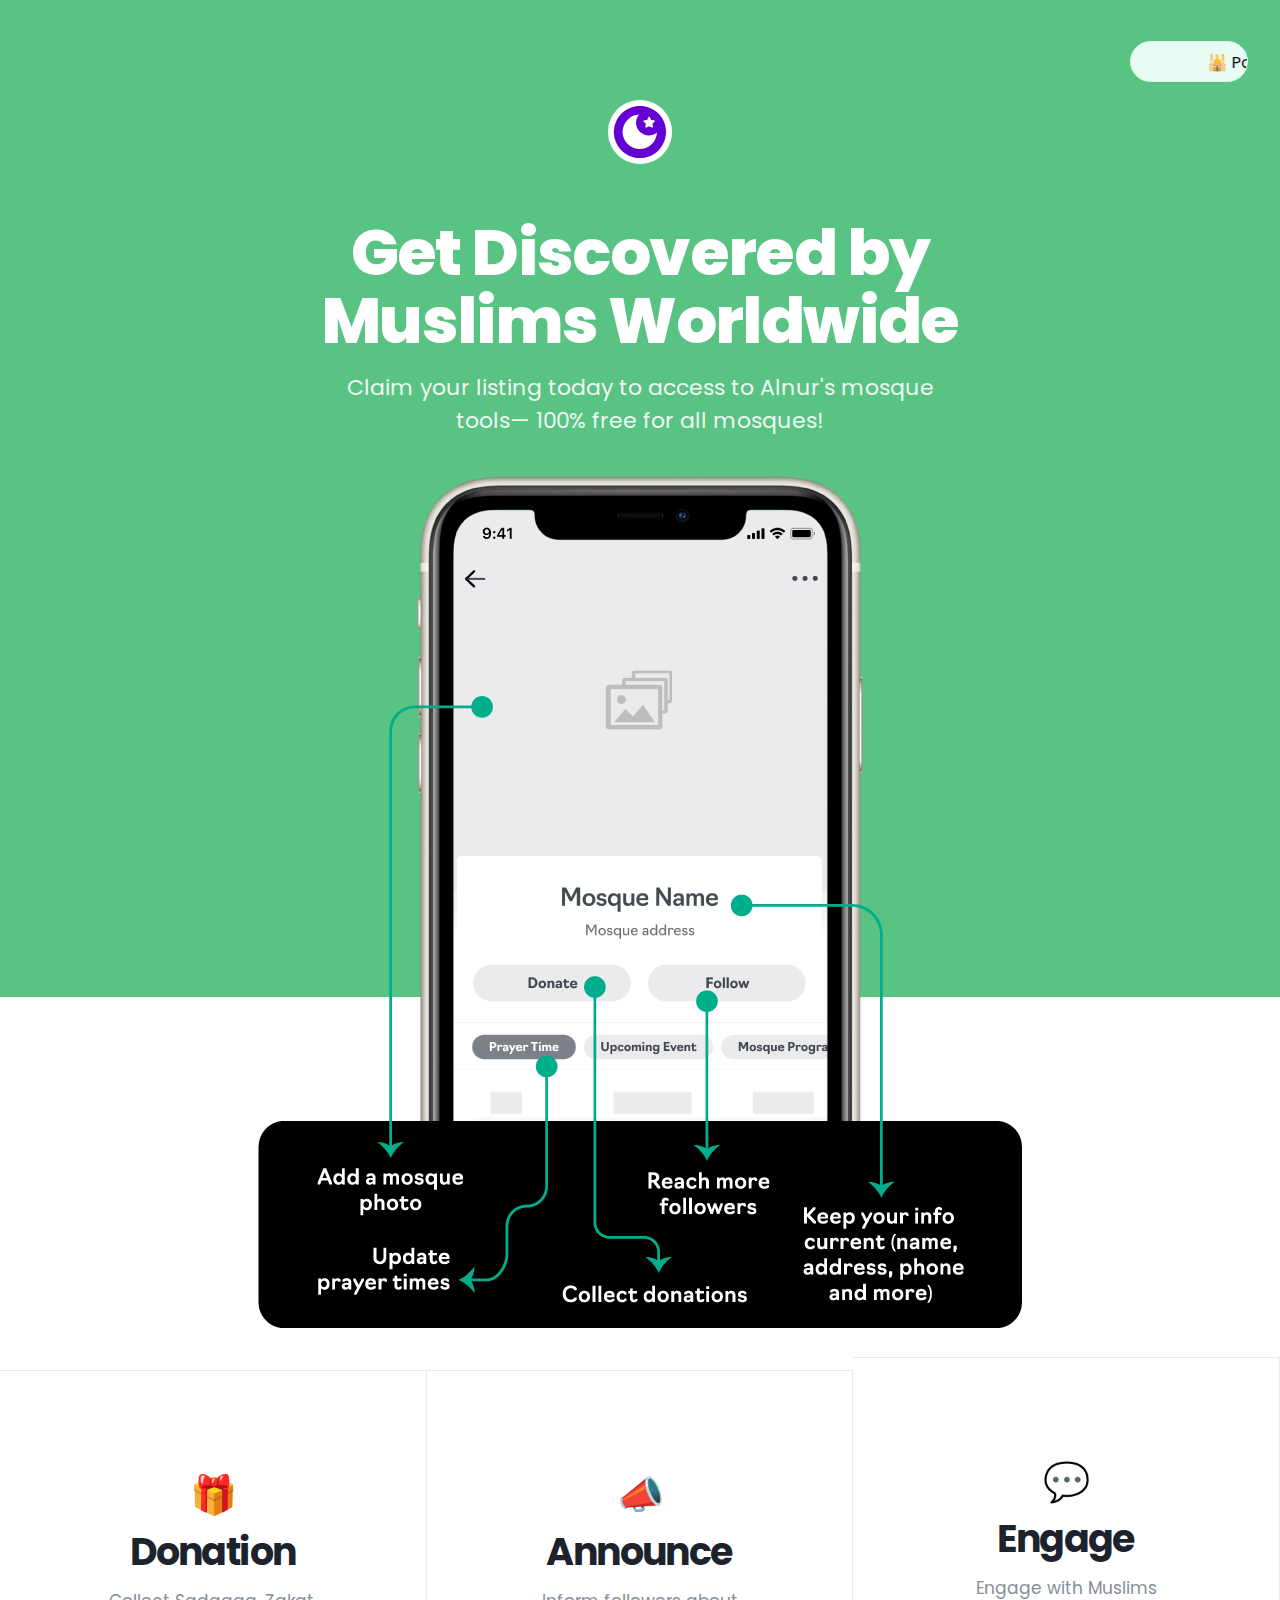
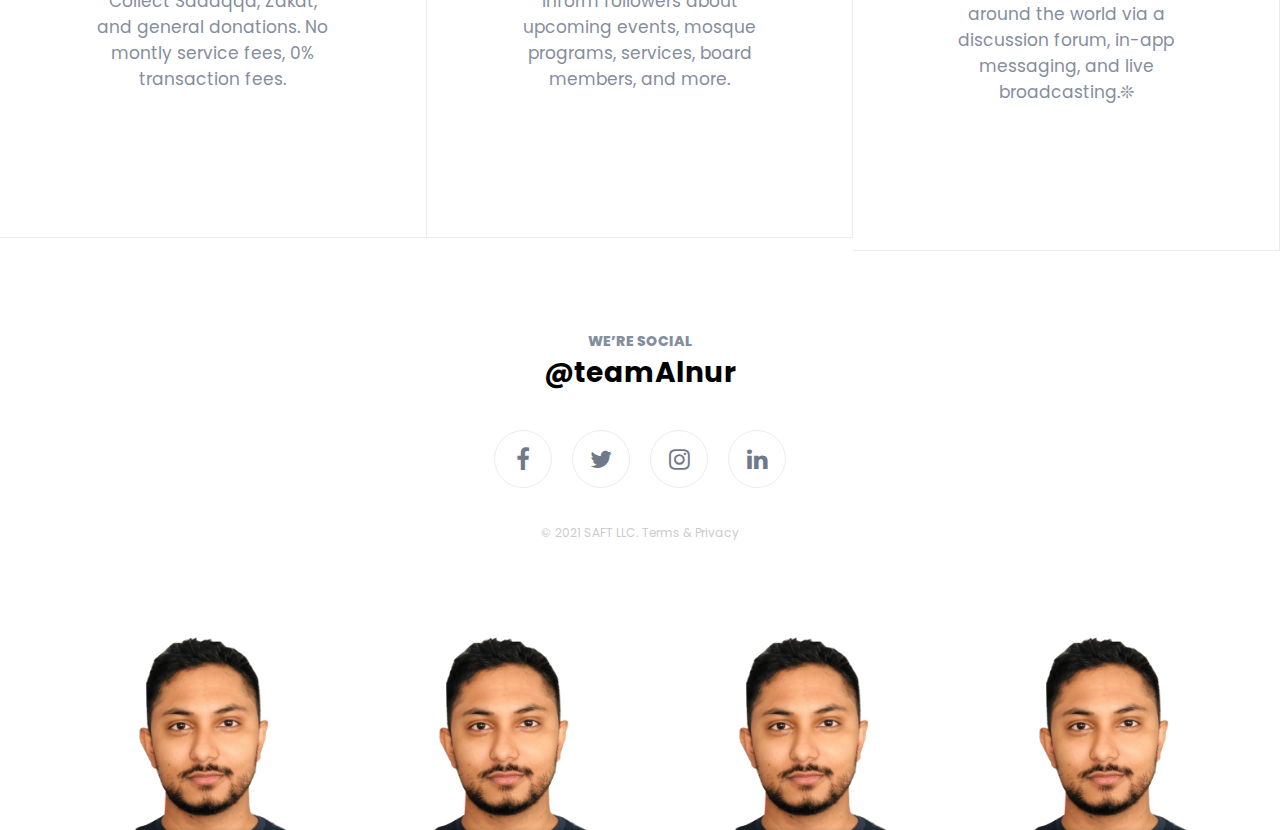
==== mosque.html @ 4ddd192f "Fixed visuals and added mosque page to work on" ====
<!DOCTYPE html>
<html lang="en">

<head>
    <meta charset="UTF-8">
    <meta http-equiv="X-UA-Compatible" content="IE=edge">
    <meta name="viewport" content="width=device-width, initial-scale=1.0">
    <link rel="shortcut icon" href="./assets/images/favicon.ico">
    <title>Alnur: Community Platform for Muslims</title>
    <link rel="stylesheet" href="./css/style.css">
    <link rel="stylesheet" href="https://cdnjs.cloudflare.com/ajax/libs/font-awesome/4.7.0/css/font-awesome.min.css">
</head>

<body>
    <header>
        <p></p>
       <a class="login-btn" href="#"><marquee behavior="scroll" direction="left" scrollamount="4">🕌 Portal Login</marquee></a>
    </header>
    <section>
        <div class="container">
            <div class="logo">
                <svg width="64" height="64" viewBox="0 0 64 64" fill="none" xmlns="http://www.w3.org/2000/svg">
                    <path
                        d="M32 64C49.6731 64 64 49.6731 64 32C64 14.3269 49.6731 0 32 0C14.3269 0 0 14.3269 0 32C0 49.6731 14.3269 64 32 64Z"
                        fill="white" />
                    <path
                        d="M32 54.5185C44.4366 54.5185 54.5185 44.4366 54.5185 32C54.5185 19.5633 44.4366 9.48145 32 9.48145C19.5633 9.48145 9.48145 19.5633 9.48145 32C9.48145 44.4366 19.5633 54.5185 32 54.5185Z"
                        fill="white" />
                    <path fill-rule="evenodd" clip-rule="evenodd"
                        d="M50.438 13.5618C40.2567 3.38059 23.743 3.38059 13.5617 13.5618C3.38047 23.7431 3.38047 40.2568 13.5617 50.4381C23.743 60.6194 40.2567 60.6194 50.438 50.4381C60.6192 40.2568 60.6192 23.7431 50.438 13.5618ZM35.7064 20.555C35.8405 20.4206 36.013 20.3438 36.1855 20.3246L39.0984 19.9022L40.4015 17.2525C40.5932 16.8493 41.0914 16.6765 41.4939 16.8685C41.6663 16.9453 41.8005 17.0797 41.8772 17.2525L43.1611 19.9022L46.0741 20.3246C46.5148 20.3822 46.8406 20.8046 46.764 21.2462C46.7448 21.4382 46.6298 21.611 46.4957 21.7454L44.4068 23.7806L44.9051 26.6991C44.9817 27.1407 44.6751 27.5631 44.2343 27.6399C44.0235 27.6783 43.8319 27.6399 43.6786 27.5247L41.1106 26.1615L38.5043 27.5439C38.1019 27.7551 37.6036 27.6015 37.3928 27.1983C37.297 27.0255 37.2778 26.8527 37.3161 26.6799L37.8144 23.7614L35.7064 21.707C35.3997 21.3998 35.3997 20.8814 35.7064 20.555ZM43.9314 43.922C37.2299 50.6235 26.3447 50.6235 19.6432 43.922C12.9418 37.2205 12.9418 26.3354 19.6432 19.6339C22.8236 16.4535 26.9505 14.7687 31.1342 14.6173C26.8748 19.5771 27.083 27.0737 31.7968 31.7685C36.5105 36.4633 43.9882 36.6905 48.948 32.4311C48.7966 36.6148 47.1117 40.7417 43.9314 43.922Z"
                        fill="#6500D3" />
                </svg>
            </div>

            <h1 class="title">Get Discovered by Muslims Worldwide</h1>

            <p class="subtitle">Claim your listing today to access to Alnur's mosque tools— 100% free for all mosques!</p>
        </div>    

        <div class="container" style="height: 200px; margin-top: 360px">
            <div class="imaged">
                <img src="./assets/images/mosque-listing.png" />
            </div>
        </div>  


    </section>

    <div class="mosque_screen"> </div>


    
    <div class="box-container">

        <div class="card">
            <h1 class="title">🎁</h1>
            <h1 class="title">Donation</h1>
            <p class="desc">Collect Sadaqqa, Zakat, and general donations. No montly service fees, 0% transaction fees.</p>
        </div>

        <div class="card">
            <h1 class="title">📣</h1>
            <h1 class="title">Announce</h1>
            <p class="desc">Inform followers about upcoming events, mosque programs, services, board members, and more.</p>
            <div class="content">
            </div>
        </div>

        <div class="card">
            <h1 class="title">💬</h1>
            <h1 class="title">Engage</h1>
            <p class="desc">Engage with Muslims around the world via a discussion forum, in-app messaging, and live broadcasting.❊</p>
        </div>


    </div>

    <div class="box">
        <p class="subtitle">We’re social</p>
        <h2 class="title">@teamAlnur</h2>
        <div class="social-box">
            <a href="http://facebook.com/teamalnur" class="fa fa-facebook" target="_self"></a>
            <a href="https://twitter.com/teamalnur" class="fa fa-twitter" target="_self"></a>
            <a href="https://instagram.com/teamalnur" class="fa fa-instagram" target="_self"></a>
            <a href="https://www.linkedin.com/company/teamalnur" class="fa fa-linkedin"target="_self"></a>
        </div>

        

        <div class="fineprint">
            <div class="copyright"><p> © 2021 SAFT LLC. <a href=""> Terms & Privacy </a></p> </div>

        </div>
        
        <div class="team-box">
            <li>
                <span>Hover</span>
                <figure>
                    <img class="image" src="./assets/images/foysol.png" />
                </figure>
            </li>
            <li>
                <span>Hover</span>
                <figure>
                    <img class="image" src="./assets/images/foysol.png" />
                </figure>
            </li>
            <li>
                <span>Hover</span>
                <figure>
                    <img class="image" src="./assets/images/foysol.png" />
                </figure>
            </li>
            <li>
                <span>Hover</span>
                <figure>
                    <img class="image" src="./assets/images/foysol.png" />
                </figure>
            </li>
        </div>
    </div>
</body>
</html>
---- css/style.css ----
@import url("https://fonts.googleapis.com/css2?family=Poppins:wght@300;400;700&display=swap");
* {
  padding: 0;
  margin: 0;
}

html {
  scroll-behavior: smooth;
}

a {
  text-decoration: none;
}

body {
  background-color: "#914FFD";
  font-family: "Poppins", sans-serif;
}

header {
  top: 40px;
  left: 0;
  position: absolute;
  height: 50px;
  width: 100%;
  display: -webkit-box;
  display: -ms-flexbox;
  display: flex;
  -webkit-box-pack: end;
      -ms-flex-pack: end;
          justify-content: flex-end;
  -webkit-box-align: center;
      -ms-flex-align: center;
          align-items: center;
  z-index: 1;
}

header .login_btn {
  padding: 8px 16px 8px 16px;
  background-color: #fff;
  border-radius: 100px;
  text-align: center;
  font-weight: 400;
  font-size: 16px;
  color: #333;
  border: 1px solid #eee;
}

header a {
  position: fixed;
  right: 32px;
  border-radius: 100px;
  padding: 0px;
}

header a marquee {
  background-color: #e9fcf4;
  border: 1px solid #d2fae9;
  border-radius: 100px;
  padding-top: 8px;
  padding-bottom: 6px;
  color: #000;
}

header a marquee:hover {
  background-color: #18b775;
  border: 1px solid #18b775;
  color: #e9fcf4;
  -webkit-box-shadow: 0 12px 16px 0 rgba(0, 0, 0, 0.1), 0 17px 50px 0 rgba(0, 0, 0, 0.1);
          box-shadow: 0 12px 16px 0 rgba(0, 0, 0, 0.1), 0 17px 50px 0 rgba(0, 0, 0, 0.1);
}

section {
  top: 0;
  right: 0;
  background-color: #59c384;
  width: 100%;
  padding-top: 100px;
}

section h1 {
  font-family: inherit;
  font-size: 64px;
  font-weight: 800;
}

section .container {
  display: -webkit-box;
  display: -ms-flexbox;
  display: flex;
  -webkit-box-orient: vertical;
  -webkit-box-direction: normal;
      -ms-flex-direction: column;
          flex-direction: column;
  -webkit-box-pack: center;
      -ms-flex-pack: center;
          justify-content: center;
  -webkit-box-align: center;
      -ms-flex-align: center;
          align-items: center;
}

section .logo {
  padding-bottom: 48px;
}

section .title {
  color: #fff;
  width: 50%;
  text-align: center;
  line-height: 68px;
  letter-spacing: -0.1rem;
  padding-bottom: 16px;
}

section .subtitle {
  color: #fff;
  font-weight: 400;
  font-size: 22px;
  text-align: center;
  width: 50%;
  text-align: center;
  opacity: 90%;
}

section .app-btn {
  padding: 48px;
}

section .app-btn .btn {
  position: relative;
  padding: 0 10px 0 10px;
  border-radius: 100px;
  color: white;
  font-size: 0px;
  -webkit-transition: color 0.5s, -webkit-transform 0.2s;
  transition: color 0.5s, -webkit-transform 0.2s;
  transition: color 0.5s, transform 0.2s;
  transition: color 0.5s, transform 0.2s, -webkit-transform 0.2s;
  outline: none;
  background-color: transparent;
}

section .app-btn .btn img:hover {
  -webkit-box-shadow: 0 12px 16px 0 rgba(0, 0, 0, 0.1), 0 17px 50px 0 rgba(0, 0, 0, 0.1);
          box-shadow: 0 12px 16px 0 rgba(0, 0, 0, 0.1), 0 17px 50px 0 rgba(0, 0, 0, 0.1);
  border-radius: 100px;
  cursor: progress;
}

section .app-banner {
  padding-top: 64px;
  padding-bottom: 48px;
  display: -webkit-box;
  display: -ms-flexbox;
  display: flex;
  -webkit-box-pack: center;
      -ms-flex-pack: center;
          justify-content: center;
  -webkit-box-align: center;
      -ms-flex-align: center;
          align-items: center;
}

section .app-banner img {
  width: 80%;
}

.early_signup {
  height: 280px;
  padding: 40px 90px 40px 90px;
  display: -webkit-box;
  display: -ms-flexbox;
  display: flex;
  -webkit-box-orient: vertical;
  -webkit-box-direction: normal;
      -ms-flex-direction: column;
          flex-direction: column;
  -webkit-box-pack: center;
      -ms-flex-pack: center;
          justify-content: center;
  border-bottom: 1px solid #eee;
  background-color: #fff;
  background-image: url("../assets/images/confetti.png");
}

.early_signup p {
  font-size: 22px;
  line-height: 27px;
  color: #000;
  text-align: left;
  padding-bottom: 20px;
}

.early_signup .title {
  color: #1ee592;
  width: 50%;
  text-align: left;
  font-size: 48px;
  line-height: 58px;
  letter-spacing: -0.1rem;
}

.early_signup .success_message {
  color: #6500d3;
  padding: 4px 12px 4px 12px;
  font-size: 13px;
  border-radius: 100px;
  width: auto;
}

.mission_section {
  height: 380px;
  padding: 20px;
  display: -webkit-box;
  display: -ms-flexbox;
  display: flex;
  -webkit-box-orient: vertical;
  -webkit-box-direction: normal;
      -ms-flex-direction: column;
          flex-direction: column;
  -webkit-box-pack: center;
      -ms-flex-pack: center;
          justify-content: center;
  -webkit-box-align: center;
      -ms-flex-align: center;
          align-items: center;
}

.mission_section .name {
  font-weight: 800;
  font-size: 14px;
  color: #858e9d;
  text-align: center;
  text-transform: uppercase;
  padding-bottom: 16px;
}

.mission_section .title {
  color: #1ee592;
  width: 50%;
  text-align: center;
  font-size: 48px;
  line-height: 58px;
  letter-spacing: -0.1rem;
}

.box-container {
  display: -webkit-box;
  display: -ms-flexbox;
  display: flex;
  -webkit-box-orient: horizontal;
  -webkit-box-direction: normal;
      -ms-flex-direction: row;
          flex-direction: row;
  -webkit-box-pack: center;
      -ms-flex-pack: center;
          justify-content: center;
  -webkit-box-align: center;
      -ms-flex-align: center;
          align-items: center;
}

.card {
  width: 100%;
  padding: 95px;
  text-align: center;
  border-top: 0.1px solid #ebebeb;
  border-bottom: 1px solid #ebebeb;
  border-right: 1px solid #ebebeb;
}

.card:hover {
  background-color: #f8f8f8;
  -webkit-transition: all 250ms ease-out;
  transition: all 250ms ease-out;
}

.card p {
  padding-top: 8px;
}

.card .subtitle {
  font-size: 14px;
  font-weight: 800;
  text-transform: uppercase;
  color: #858e9d;
  text-align: center;
}

.card .title {
  font-size: 38px;
  font-weight: 700;
  color: #1c232d;
  text-align: center;
  letter-spacing: -0.1rem;
}

.card .desc {
  font-size: 17px;
  font-weight: 400;
  color: #858e9d;
  text-align: center;
  padding-bottom: 50px;
}

.card .card-btn {
  background-color: #efe5fa !important;
  border: 1px solid #e0ccf6;
  -webkit-box-sizing: border-box;
          box-sizing: border-box;
  border-radius: 100px;
  color: #6500d3;
}

.card .card-btn:hover {
  background-color: #6500d3 !important;
  border: 1px solid #6500d3;
  color: #fff;
  -webkit-transition: all 250ms ease-out;
  transition: all 250ms ease-out;
  -webkit-box-shadow: 0 12px 16px 0 rgba(0, 0, 0, 0.1), 0 17px 50px 0 rgba(0, 0, 0, 0.1);
          box-shadow: 0 12px 16px 0 rgba(0, 0, 0, 0.1), 0 17px 50px 0 rgba(0, 0, 0, 0.1);
}

.box {
  display: -webkit-box;
  display: -ms-flexbox;
  display: flex;
  -webkit-box-pack: center;
      -ms-flex-pack: center;
          justify-content: center;
  -webkit-box-align: center;
      -ms-flex-align: center;
          align-items: center;
  -webkit-box-orient: vertical;
  -webkit-box-direction: normal;
      -ms-flex-direction: column;
          flex-direction: column;
  padding-top: 80px;
}

.box .subtitle {
  font-size: 14px;
  font-weight: 800;
  text-transform: uppercase;
  color: #858e9d;
  text-align: center;
}

.box .title {
  font-size: 28px;
  font-weight: 700;
  color: #000;
  text-align: center;
}

.box .social-box {
  padding: 32px 32px;
}

.box .social-box .fa {
  padding: 16px;
  font-size: 24px;
  width: 24px;
  text-align: center;
  text-decoration: none;
  margin: 4px 8px;
  border-radius: 50%;
}

.box .social-box .fa:hover {
  background-color: #ebecf0;
  -webkit-transition: all 300ms ease-in-out;
  transition: all 300ms ease-in-out;
}

.box .social-box a {
  background: #ffffff;
  /* Secondary/Fade II */
  border: 1px solid #ebecf0;
  border-radius: 100px;
  color: #707989;
}

.box img {
  padding-left: 16px;
  padding-right: 16px;
}

.box .team-box {
  display: -webkit-box;
  display: -ms-flexbox;
  display: flex;
  -webkit-box-orient: horizontal;
  -webkit-box-direction: normal;
      -ms-flex-direction: row;
          flex-direction: row;
  -webkit-box-pack: center;
      -ms-flex-pack: center;
          justify-content: center;
  -webkit-box-align: center;
      -ms-flex-align: center;
          align-items: center;
  padding-top: 95px;
  bottom: 0;
}

.box .team-box li {
  list-style: none;
}

.box .team-box li figure {
  width: 300px;
  margin: 0;
  padding: 0;
  background: #fff;
  overflow: hidden;
}

.box .team-box li figure:hover,
.box .team-box li span {
  bottom: -36px;
  opacity: 1;
}

.box .team-box li span {
  position: absolute;
  bottom: -20px;
  left: 0;
  z-index: -1;
  display: block;
  width: 300px;
  margin: 0;
  padding: 0;
  color: #444;
  font-size: 18px;
  text-decoration: none;
  text-align: center;
  -webkit-transition: 0.3s ease-in-out;
  transition: 0.3s ease-in-out;
  opacity: 0;
}

.btn {
  position: relative;
  background-color: #3d007f;
  padding: 10px 20px 10px 20px;
  border-radius: 100px;
  color: white;
  font-size: 18px;
  -webkit-transition: color 0.5s, -webkit-transform 0.2s;
  transition: color 0.5s, -webkit-transform 0.2s;
  transition: color 0.5s, transform 0.2s;
  transition: color 0.5s, transform 0.2s, -webkit-transform 0.2s;
  outline: none;
  border: 3px solid transparent;
}

.divider-top {
  border-top: 1px solid lightgray;
}

.divider-bottom {
  border-bottom: 1px solid lightgray;
}

.divider-right {
  border-right: 1px solid lightgray;
}

.divider-left {
  border-left: 1px solid lightgray;
}

.image {
  display: block;
  width: 100%;
  height: auto;
}

.fineprint {
  font-size: 12px;
  color: #ccc;
  display: -webkit-box !important;
  display: -ms-flexbox !important;
  display: flex !important;
}

.fineprint a {
  color: #ccc;
}

.fineprint a:hover {
  text-decoration: underline;
  color: #858e9d;
}

form {
  display: -webkit-box;
  display: -ms-flexbox;
  display: flex;
  width: 100%;
}

form input,
form input[type="text"],
form select {
  width: 100%;
  padding: 12px 24px;
  margin: 8px 0;
  display: inline-block;
  border: 1px solid #ccc;
  border-radius: 100px;
  -webkit-box-sizing: border-box;
          box-sizing: border-box;
  font-size: 18px;
  outline: none;
}

form input[type="submit"] {
  width: 140px;
  background-color: #efe5fa !important;
  color: #6500d3;
  padding: 10px 20px 10px 20px;
  margin: 8px 20px;
  border: 1px solid #e0ccf6;
  border-radius: 100px;
  cursor: pointer;
  font-size: 18px;
}

form input[type="submit"]:hover {
  background-color: #6500d3 !important;
  border: 1px solid #6500d3;
  color: #fff;
  -webkit-transition: all 250ms ease-out;
  transition: all 250ms ease-out;
  -webkit-box-shadow: 0 12px 16px 0 rgba(0, 0, 0, 0.1), 0 17px 50px 0 rgba(0, 0, 0, 0.1);
          box-shadow: 0 12px 16px 0 rgba(0, 0, 0, 0.1), 0 17px 50px 0 rgba(0, 0, 0, 0.1);
}

/* Style from mosque page */
.mosque_screen {
  height: 280px;
  padding: 40px 90px 40px 90px;
  display: -webkit-box;
  display: -ms-flexbox;
  display: flex;
  -webkit-box-orient: vertical;
  -webkit-box-direction: normal;
      -ms-flex-direction: column;
          flex-direction: column;
  -webkit-box-pack: center;
      -ms-flex-pack: center;
          justify-content: center;
  background-color: #fff;
}

/* mosque page form */
.mosque_signup {
  margin: 20px 20px;
  padding: 48px 48px;
  border-radius: 40px;
  width: 375px;
  -webkit-box-shadow: 0 12px 16px 0 rgba(0, 0, 0, 0.05), 0 12px 12px 0 rgba(0, 0, 0, 0.01);
          box-shadow: 0 12px 16px 0 rgba(0, 0, 0, 0.05), 0 12px 12px 0 rgba(0, 0, 0, 0.01);
}

.mosque_signup form {
  -webkit-box-orient: vertical !important;
  -webkit-box-direction: normal !important;
      -ms-flex-direction: column !important;
          flex-direction: column !important;
}

/* All the screen re-sized*/
@media only screen and (max-width: 1200px) {
  .container {
    width: 100% !important;
  }
  .container h1 {
    width: 60% !important;
  }
}
/*# sourceMappingURL=style.css.map */
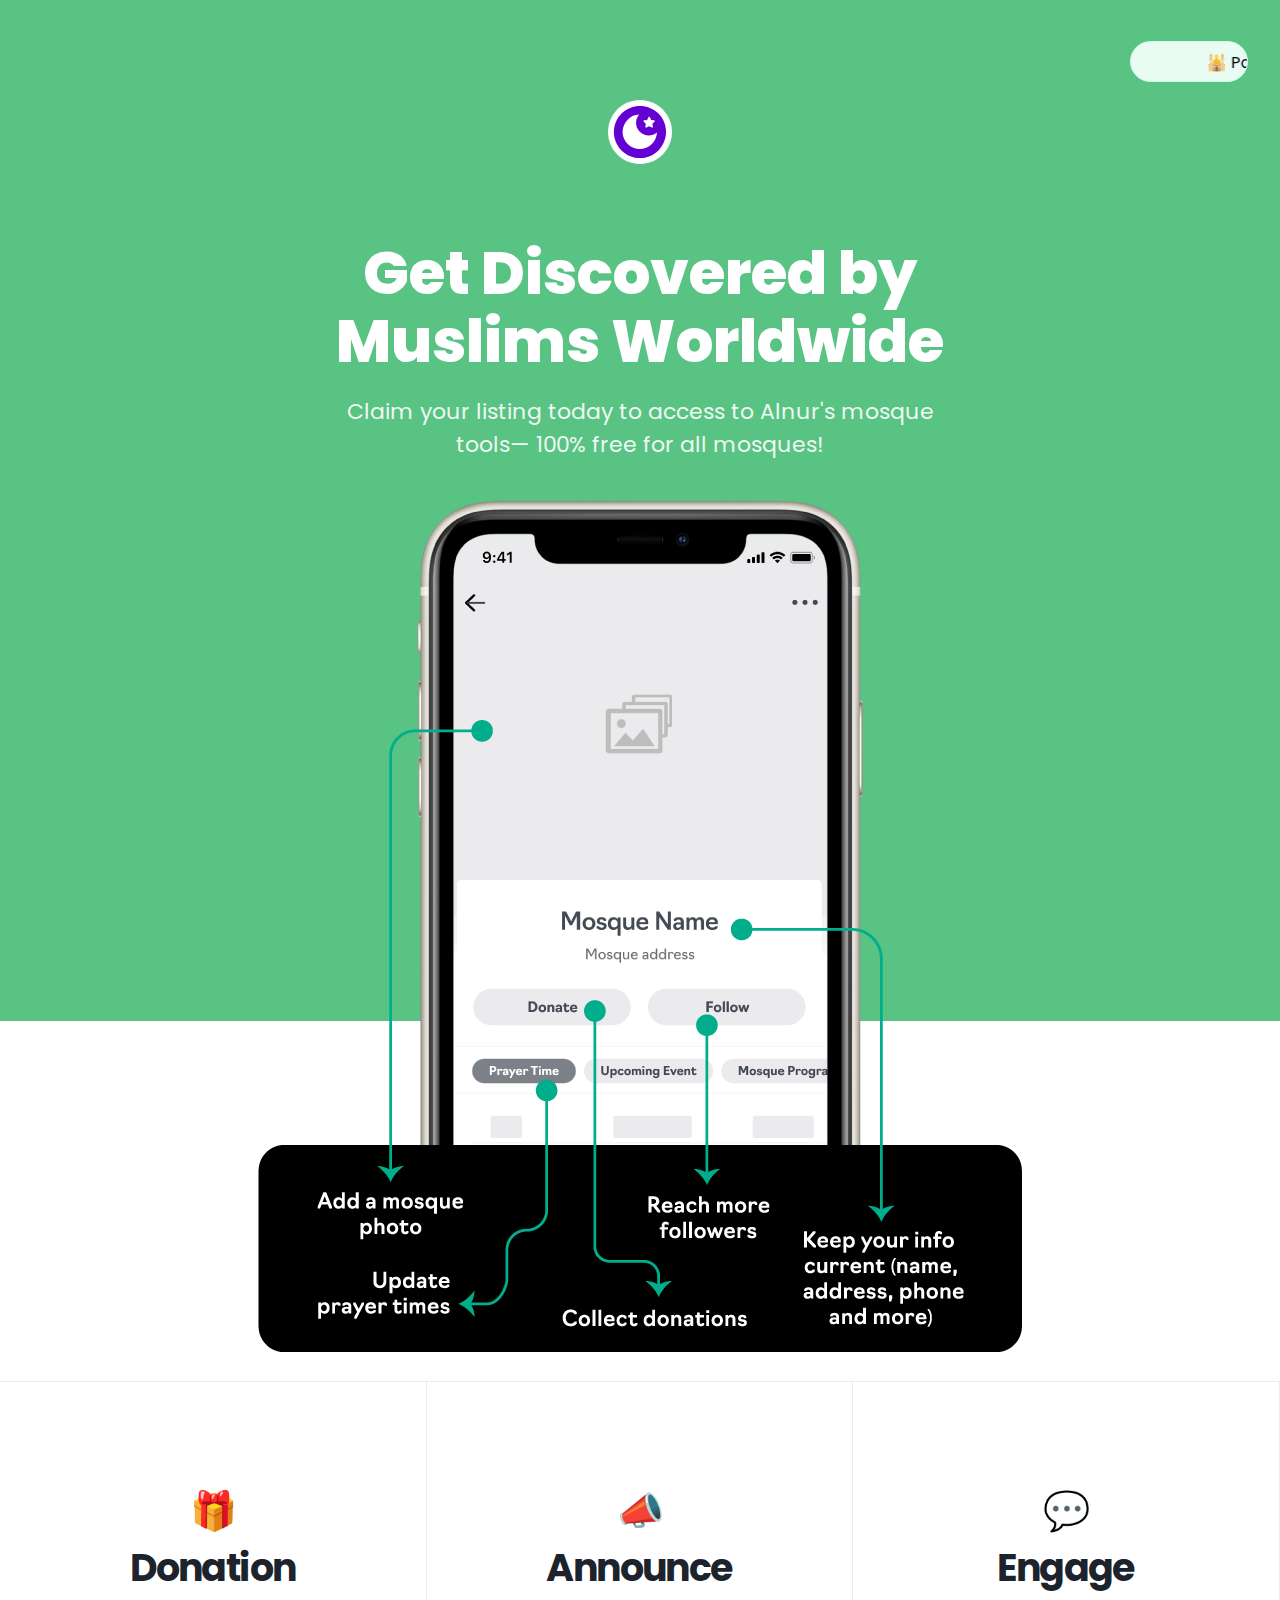
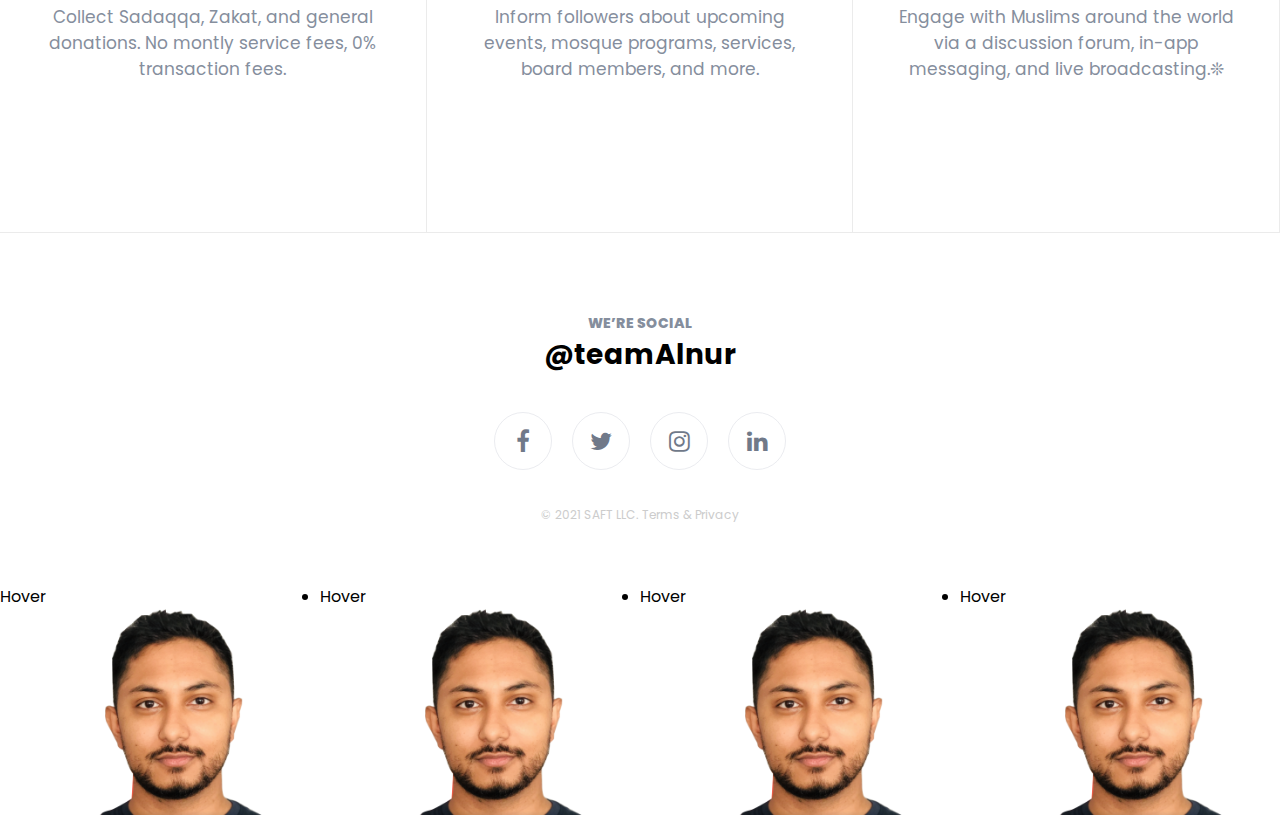
==== commit c7a39d7e: "photo adeed" ====
--- a/mosque.html
+++ b/mosque.html
@@ -19,6 +19,8 @@
     <section>
         <div class="container">
             <div class="logo">
+                <a href="./index.html">
+
                 <svg width="64" height="64" viewBox="0 0 64 64" fill="none" xmlns="http://www.w3.org/2000/svg">
                     <path
                         d="M32 64C49.6731 64 64 49.6731 64 32C64 14.3269 49.6731 0 32 0C14.3269 0 0 14.3269 0 32C0 49.6731 14.3269 64 32 64Z"
@@ -29,7 +31,7 @@
                     <path fill-rule="evenodd" clip-rule="evenodd"
                         d="M50.438 13.5618C40.2567 3.38059 23.743 3.38059 13.5617 13.5618C3.38047 23.7431 3.38047 40.2568 13.5617 50.4381C23.743 60.6194 40.2567 60.6194 50.438 50.4381C60.6192 40.2568 60.6192 23.7431 50.438 13.5618ZM35.7064 20.555C35.8405 20.4206 36.013 20.3438 36.1855 20.3246L39.0984 19.9022L40.4015 17.2525C40.5932 16.8493 41.0914 16.6765 41.4939 16.8685C41.6663 16.9453 41.8005 17.0797 41.8772 17.2525L43.1611 19.9022L46.0741 20.3246C46.5148 20.3822 46.8406 20.8046 46.764 21.2462C46.7448 21.4382 46.6298 21.611 46.4957 21.7454L44.4068 23.7806L44.9051 26.6991C44.9817 27.1407 44.6751 27.5631 44.2343 27.6399C44.0235 27.6783 43.8319 27.6399 43.6786 27.5247L41.1106 26.1615L38.5043 27.5439C38.1019 27.7551 37.6036 27.6015 37.3928 27.1983C37.297 27.0255 37.2778 26.8527 37.3161 26.6799L37.8144 23.7614L35.7064 21.707C35.3997 21.3998 35.3997 20.8814 35.7064 20.555ZM43.9314 43.922C37.2299 50.6235 26.3447 50.6235 19.6432 43.922C12.9418 37.2205 12.9418 26.3354 19.6432 19.6339C22.8236 16.4535 26.9505 14.7687 31.1342 14.6173C26.8748 19.5771 27.083 27.0737 31.7968 31.7685C36.5105 36.4633 43.9882 36.6905 48.948 32.4311C48.7966 36.6148 47.1117 40.7417 43.9314 43.922Z"
                         fill="#6500D3" />
-                </svg>
+                </svg></a>
             </div>
 
             <h1 class="title">Get Discovered by Muslims Worldwide</h1>
--- a/css/style.css
+++ b/css/style.css
@@ -6,6 +6,12 @@
 
 html {
   scroll-behavior: smooth;
+}
+
+@media (min-width: 0px) and (max-width: 299px) {
+  html {
+    background: white;
+  }
 }
 
 a {
@@ -35,6 +41,12 @@
   z-index: 1;
 }
 
+@media (min-width: 0px) and (max-width: 1023px) {
+  header {
+    display: none !important;
+  }
+}
+
 header .login_btn {
   padding: 8px 16px 8px 16px;
   background-color: #fff;
@@ -80,8 +92,9 @@
 
 section h1 {
   font-family: inherit;
-  font-size: 64px;
+  font-size: 60px;
   font-weight: 800;
+  line-height: 68px;
 }
 
 section .container {
@@ -106,11 +119,44 @@
 
 section .title {
   color: #fff;
-  width: 50%;
-  text-align: center;
-  line-height: 68px;
-  letter-spacing: -0.1rem;
+  width: 60%;
+  text-align: center;
   padding-bottom: 16px;
+  padding: 20px;
+}
+
+@media (min-width: 1024px) and (max-width: 1199px) {
+  section .title {
+    width: 60%;
+    font-size: 56px;
+  }
+}
+
+@media (min-width: 940px) and (max-width: 1023px), (min-width: 720px) and (max-width: 939px), (min-width: 375px) and (max-width: 719px) {
+  section .title {
+    width: 90%;
+  }
+}
+
+@media (min-width: 720px) and (max-width: 939px), (min-width: 375px) and (max-width: 719px) {
+  section .title {
+    font-size: 54px;
+  }
+}
+
+@media (min-width: 375px) and (max-width: 719px) {
+  section .title {
+    font-size: 48px;
+  }
+}
+
+@media (min-width: 300px) and (max-width: 374px) {
+  section .title {
+    font-size: 38px;
+    line-height: 40px;
+    width: 100%;
+    padding: 0 !important;
+  }
 }
 
 section .subtitle {
@@ -123,8 +169,47 @@
   opacity: 90%;
 }
 
+@media (min-width: 1024px) and (max-width: 1199px) {
+  section .subtitle {
+    width: 60%;
+  }
+}
+
+@media (min-width: 940px) and (max-width: 1023px), (min-width: 720px) and (max-width: 939px), (min-width: 375px) and (max-width: 719px) {
+  section .subtitle {
+    width: 90%;
+  }
+}
+
+@media (min-width: 300px) and (max-width: 374px) {
+  section .subtitle {
+    width: 90%;
+    font-size: 17px;
+    line-height: 24px;
+    padding: 20px 0 20px 0;
+  }
+}
+
 section .app-btn {
   padding: 48px;
+}
+
+@media only screen and (max-width: 720px) {
+  section .app-btn {
+    display: -webkit-box;
+    display: -ms-flexbox;
+    display: flex;
+    -webkit-box-orient: vertical;
+    -webkit-box-direction: normal;
+        -ms-flex-direction: column;
+            flex-direction: column;
+  }
+}
+
+@media (min-width: 300px) and (max-width: 374px) {
+  section .app-btn {
+    padding: 0 !important;
+  }
 }
 
 section .app-btn .btn {
@@ -141,6 +226,12 @@
   background-color: transparent;
 }
 
+@media (min-width: 300px) and (max-width: 374px) {
+  section .app-btn .btn {
+    margin: 0 auto;
+  }
+}
+
 section .app-btn .btn img:hover {
   -webkit-box-shadow: 0 12px 16px 0 rgba(0, 0, 0, 0.1), 0 17px 50px 0 rgba(0, 0, 0, 0.1);
           box-shadow: 0 12px 16px 0 rgba(0, 0, 0, 0.1), 0 17px 50px 0 rgba(0, 0, 0, 0.1);
@@ -148,7 +239,7 @@
   cursor: progress;
 }
 
-section .app-banner {
+section .app-banner-desktop {
   padding-top: 64px;
   padding-bottom: 48px;
   display: -webkit-box;
@@ -162,8 +253,36 @@
           align-items: center;
 }
 
-section .app-banner img {
-  width: 80%;
+@media (max-width: 940px) {
+  section .app-banner-desktop {
+    display: none !important;
+  }
+}
+
+section .app-banner-desktop img {
+  width: 100%;
+}
+
+section .app-banner-mobile {
+  display: -webkit-box;
+  display: -ms-flexbox;
+  display: flex;
+  -webkit-box-pack: center;
+      -ms-flex-pack: center;
+          justify-content: center;
+  -webkit-box-align: center;
+      -ms-flex-align: center;
+          align-items: center;
+}
+
+@media (min-width: 939px) {
+  section .app-banner-mobile {
+    display: none !important;
+  }
+}
+
+section .app-banner-mobile img {
+  width: 100%;
 }
 
 .early_signup {
@@ -184,12 +303,36 @@
   background-image: url("../assets/images/confetti.png");
 }
 
+@media (min-width: 940px) and (max-width: 1023px) {
+  .early_signup {
+    padding: 90px 90px 20px 90px;
+  }
+}
+
+@media (min-width: 375px) and (max-width: 939px) {
+  .early_signup {
+    padding: 60px 20px 10px 20px !important;
+  }
+}
+
+@media (min-width: 300px) and (max-width: 374px) {
+  .early_signup {
+    padding: 60px 30px 10px 20px !important;
+  }
+}
+
 .early_signup p {
   font-size: 22px;
   line-height: 27px;
   color: #000;
   text-align: left;
   padding-bottom: 20px;
+}
+
+@media (min-width: 300px) and (max-width: 375px) {
+  .early_signup p {
+    text-align: center;
+  }
 }
 
 .early_signup .title {
@@ -209,9 +352,31 @@
   width: auto;
 }
 
+@media (min-width: 940px) and (max-width: 1023px), (min-width: 720px) and (max-width: 939px), (min-width: 375px) and (max-width: 719px), (min-width: 300px) and (max-width: 374px) {
+  .early_signup form {
+    -webkit-box-orient: vertical;
+    -webkit-box-direction: normal;
+        -ms-flex-direction: column;
+            flex-direction: column;
+  }
+  .early_signup form input {
+    margin: 40px 0;
+  }
+  .early_signup form input[type="submit"] {
+    margin: 0 auto;
+  }
+  .early_signup p {
+    font-size: 22px;
+    line-height: 28px;
+    color: #000;
+    text-align: center;
+    padding-bottom: 20px;
+  }
+}
+
 .mission_section {
-  height: 380px;
-  padding: 20px;
+  height: 400px;
+  padding: 100px 20px;
   display: -webkit-box;
   display: -ms-flexbox;
   display: flex;
@@ -227,22 +392,97 @@
           align-items: center;
 }
 
+@media (min-width: 1024px) and (max-width: 1199px) {
+  .mission_section {
+    padding: 95px 20px;
+  }
+}
+
+@media (min-width: 940px) and (max-width: 1023px) {
+  .mission_section {
+    padding: 40px 40px;
+  }
+}
+
+@media (min-width: 720px) and (max-width: 939px) {
+  .mission_section {
+    font-size: 28px;
+    padding: 40px 40px;
+  }
+}
+
+@media (min-width: 375px) and (max-width: 719px) {
+  .mission_section {
+    padding: 20px;
+  }
+}
+
+@media (min-width: 320px) and (max-width: 374px) {
+  .mission_section {
+    height: auto;
+    padding: 40px 20px;
+  }
+}
+
 .mission_section .name {
   font-weight: 800;
   font-size: 14px;
   color: #858e9d;
   text-align: center;
   text-transform: uppercase;
-  padding-bottom: 16px;
+  padding-bottom: 20px;
 }
 
 .mission_section .title {
   color: #1ee592;
-  width: 50%;
-  text-align: center;
-  font-size: 48px;
+  width: 60%;
+  text-align: center;
+  font-size: 54px;
   line-height: 58px;
   letter-spacing: -0.1rem;
+}
+
+@media (min-width: 1024px) and (max-width: 1199px) {
+  .mission_section .title {
+    width: 80%;
+    font-size: 48px;
+    line-height: 58px;
+  }
+}
+
+@media (min-width: 940px) and (max-width: 1023px) {
+  .mission_section .title {
+    width: 90%;
+    font-size: 48px;
+    line-height: 58px;
+    padding: 20px 20px;
+  }
+}
+
+@media (min-width: 720px) and (max-width: 939px) {
+  .mission_section .title {
+    width: 70%;
+    font-size: 38px;
+    line-height: 44px;
+  }
+}
+
+@media (min-width: 375px) and (max-width: 719px) {
+  .mission_section .title {
+    font-size: 38px;
+    line-height: 44px;
+    letter-spacing: -0.05rem;
+    width: 100%;
+  }
+}
+
+@media (min-width: 0px) and (max-width: 374px) {
+  .mission_section .title {
+    font-size: 30px;
+    line-height: 36px;
+    letter-spacing: -0.05rem;
+    width: 100%;
+  }
 }
 
 .box-container {
@@ -261,9 +501,36 @@
           align-items: center;
 }
 
+@media (min-width: 940px) and (max-width: 1023px) {
+  .box-container {
+    display: contents;
+  }
+}
+
+@media (min-width: 720px) and (max-width: 939px) {
+  .box-container {
+    display: contents;
+  }
+}
+
+@media (min-width: 375px) and (max-width: 719px) {
+  .box-container {
+    display: contents;
+  }
+}
+
+@media (min-width: 300px) and (max-width: 374px) {
+  .box-container {
+    -webkit-box-orient: vertical;
+    -webkit-box-direction: normal;
+        -ms-flex-direction: column;
+            flex-direction: column;
+  }
+}
+
 .card {
   width: 100%;
-  padding: 95px;
+  padding: 100px 40px;
   text-align: center;
   border-top: 0.1px solid #ebebeb;
   border-bottom: 1px solid #ebebeb;
@@ -274,6 +541,40 @@
   background-color: #f8f8f8;
   -webkit-transition: all 250ms ease-out;
   transition: all 250ms ease-out;
+}
+
+@media (min-width: 940px) and (max-width: 1023px) {
+  .card {
+    width: auto;
+  }
+}
+
+@media (min-width: 720px) and (max-width: 939px) {
+  .card {
+    width: auto;
+    padding: 100px 40px;
+    text-align: center;
+    border-bottom: 1px solid #ebebeb;
+    margin: 0 auto;
+  }
+}
+
+@media (min-width: 375px) and (max-width: 719px) {
+  .card {
+    width: auto;
+    padding: 100px 40px;
+    text-align: center;
+    border-top: 0.1px solid #ebebeb;
+    border-bottom: 1px solid #ebebeb;
+    border-right: 1px solid #ebebeb;
+    margin: 0 auto;
+  }
+}
+
+@media (min-width: 300px) and (max-width: 374px) {
+  .card {
+    width: auto;
+  }
 }
 
 .card p {
@@ -294,6 +595,14 @@
   color: #1c232d;
   text-align: center;
   letter-spacing: -0.1rem;
+}
+
+@media (min-width: 300px) and (max-width: 374px) {
+  .card .title {
+    font-size: 28px;
+    letter-spacing: 0;
+    padding: 16px 0 4px 0;
+  }
 }
 
 .card .desc {
@@ -359,6 +668,12 @@
   padding: 32px 32px;
 }
 
+@media (min-width: 0px) and (max-width: 374px) {
+  .box .social-box {
+    padding: 16px 16px;
+  }
+}
+
 .box .social-box .fa {
   padding: 16px;
   font-size: 24px;
@@ -369,10 +684,19 @@
   border-radius: 50%;
 }
 
+@media (min-width: 0px) and (max-width: 374px) {
+  .box .social-box .fa {
+    padding: 16px 16px;
+    border: 0 !important;
+    width: 16px;
+    margin: auto;
+  }
+}
+
 .box .social-box .fa:hover {
   background-color: #ebecf0;
-  -webkit-transition: all 300ms ease-in-out;
-  transition: all 300ms ease-in-out;
+  -webkit-transition: all 200ms ease-out;
+  transition: all 200ms ease-out;
 }
 
 .box .social-box a {
@@ -383,12 +707,21 @@
   color: #707989;
 }
 
+@media (min-width: 0px) and (max-width: 374px) {
+  .box .social-box a {
+    padding: 16px 16px;
+    border: 0 !important;
+    width: 16px;
+  }
+}
+
 .box img {
   padding-left: 16px;
   padding-right: 16px;
 }
 
 .box .team-box {
+  width: 100vw;
   display: -webkit-box;
   display: -ms-flexbox;
   display: flex;
@@ -402,44 +735,15 @@
   -webkit-box-align: center;
       -ms-flex-align: center;
           align-items: center;
-  padding-top: 95px;
+  padding-top: 60px;
   bottom: 0;
 }
 
-.box .team-box li {
-  list-style: none;
-}
-
-.box .team-box li figure {
-  width: 300px;
-  margin: 0;
-  padding: 0;
-  background: #fff;
-  overflow: hidden;
-}
-
-.box .team-box li figure:hover,
-.box .team-box li span {
-  bottom: -36px;
-  opacity: 1;
-}
-
-.box .team-box li span {
-  position: absolute;
-  bottom: -20px;
-  left: 0;
-  z-index: -1;
-  display: block;
-  width: 300px;
-  margin: 0;
-  padding: 0;
-  color: #444;
-  font-size: 18px;
-  text-decoration: none;
-  text-align: center;
-  -webkit-transition: 0.3s ease-in-out;
-  transition: 0.3s ease-in-out;
-  opacity: 0;
+@media screen and (max-width: 720px) {
+  .box .team-box {
+    width: 100%;
+    display: block;
+  }
 }
 
 .btn {
@@ -574,13 +878,250 @@
           flex-direction: column !important;
 }
 
-/* All the screen re-sized*/
-@media only screen and (max-width: 1200px) {
-  .container {
-    width: 100% !important;
-  }
-  .container h1 {
-    width: 60% !important;
-  }
+.box-container-team {
+  width: 95vw;
+  padding-top: 80px;
+  display: -webkit-box;
+  display: -ms-flexbox;
+  display: flex;
+  -webkit-box-orient: horizontal;
+  -webkit-box-direction: normal;
+      -ms-flex-direction: row;
+          flex-direction: row;
+  -webkit-box-pack: center;
+      -ms-flex-pack: center;
+          justify-content: center;
+  -webkit-box-align: end;
+      -ms-flex-align: end;
+          align-items: flex-end;
+}
+
+@media only screen and (max-width: 720px) {
+  .box-container-team {
+    -webkit-box-orient: vertical;
+    -webkit-box-direction: normal;
+        -ms-flex-direction: column;
+            flex-direction: column;
+  }
+}
+
+.teamCard {
+  width: 100%;
+  text-align: center;
+}
+
+.teamCard:hover {
+  -webkit-transition: all 10ms ease-in-out;
+  transition: all 10ms ease-in-out;
+}
+
+@media (min-width: 940px) and (max-width: 1023px) {
+  .teamCard {
+    display: none;
+  }
+}
+
+@media (min-width: 720px) and (max-width: 939px) {
+  .teamCard {
+    display: none;
+  }
+}
+
+@media (min-width: 0px) and (max-width: 719px) {
+  .teamCard {
+    display: none;
+  }
+}
+
+.teamCard .foysol {
+  padding: 25%;
+  background-image: url("../assets/images/foysol-01.png");
+  background-repeat: no-repeat;
+  background-size: cover;
+  -webkit-transition: -webkit-transform 0.01s;
+  transition: -webkit-transform 0.01s;
+  transition: transform 0.01s;
+  transition: transform 0.01s, -webkit-transform 0.01s;
+  background-position-y: 20px;
+  width: 50%;
+  height: 100px;
+  margin: 0 auto;
+  bottom: 0px;
+  -webkit-transition: all 250ms ease-out;
+  transition: all 250ms ease-out;
+}
+
+.teamCard .saiful {
+  padding: 25%;
+  background-image: url("../assets/images/saiful-01.png");
+  background-repeat: no-repeat;
+  background-size: cover;
+  -webkit-transition: -webkit-transform 0.01s;
+  transition: -webkit-transform 0.01s;
+  transition: transform 0.01s;
+  transition: transform 0.01s, -webkit-transform 0.01s;
+  background-position-y: 20px;
+  width: 50%;
+  height: 100px;
+  margin: 0 auto;
+  bottom: 0px;
+  -webkit-transition: all 250ms ease-out;
+  transition: all 250ms ease-out;
+}
+
+.teamCard .ali {
+  padding: 25%;
+  background-image: url("../assets/images/ali-01.png");
+  background-repeat: no-repeat;
+  background-size: cover;
+  -webkit-transition: -webkit-transform 0.01s;
+  transition: -webkit-transform 0.01s;
+  transition: transform 0.01s;
+  transition: transform 0.01s, -webkit-transform 0.01s;
+  background-position-y: 20px;
+  width: 50%;
+  height: 100px;
+  margin: 0 auto;
+  bottom: 0px;
+  -webkit-transition: all 250ms ease-out;
+  transition: all 250ms ease-out;
+}
+
+.teamCard .babul {
+  padding: 25%;
+  background-image: url("../assets/images/babul-01.png");
+  background-repeat: no-repeat;
+  background-size: cover;
+  -webkit-transition: -webkit-transform 0.01s;
+  transition: -webkit-transform 0.01s;
+  transition: transform 0.01s;
+  transition: transform 0.01s, -webkit-transform 0.01s;
+  background-position-y: 20px;
+  width: 50%;
+  height: 100px;
+  margin: 0 auto;
+  bottom: 0px;
+  -webkit-transition: all 400ms ease-in-out;
+  transition: all 400ms ease-in-out;
+}
+
+.teamCard .foysol:hover,
+.teamCard .saiful:hover,
+.teamCard .ali:hover,
+.teamCard .babul:hover {
+  /* IE 9 */
+  -webkit-transform: scale(1.5);
+  /* Safari 3-8 */
+  transform: translateY(2px);
+  background-position-y: -2px;
+  bottom: 0px;
+  overflow-y: visible;
+  -webkit-transition: all 350ms ease-out;
+  transition: all 350ms ease-out;
+}
+
+.teamCard .tooltip {
+  position: relative;
+}
+
+.teamCard .tooltip .tooltiptext {
+  visibility: hidden;
+  width: 200px;
+  background-color: #1ee592;
+  color: #1c232d;
+  text-align: center;
+  border-radius: 100px;
+  padding: 5px 0;
+  position: absolute;
+  z-index: 1;
+  left: 0;
+  opacity: 0;
+  -webkit-transition: opacity 0.01s;
+  transition: opacity 0.01s;
+  -webkit-transition: all 250ms ease-out;
+  transition: all 250ms ease-out;
+  margin-top: -180px;
+  -webkit-box-shadow: 0px 4px 4px rgba(0, 0, 0, 0.15);
+          box-shadow: 0px 4px 4px rgba(0, 0, 0, 0.15);
+}
+
+.teamCard .tooltip .tooltiptext::after {
+  content: "";
+  position: absolute;
+  top: 100%;
+  left: 50%;
+  margin-left: -5px;
+  border-width: 5px;
+  border-style: solid;
+  border-color: #1ee592 transparent transparent transparent;
+}
+
+.teamCard .tooltip:hover .tooltiptext {
+  visibility: visible;
+  opacity: 1;
+}
+
+.teamCard .name {
+  font-size: 16px;
+}
+
+.teamCard .title {
+  font-size: 13px;
+  font-weight: normal;
+  opacity: 0.7;
+}
+
+.mobileTeam {
+  width: 100%;
+  overflow-x: scroll;
+  display: -webkit-box;
+  display: -ms-flexbox;
+  display: flex;
+  -ms-flex-wrap: nowrap;
+      flex-wrap: nowrap;
+  -webkit-box-orient: horizontal;
+  -webkit-box-direction: normal;
+      -ms-flex-direction: row;
+          flex-direction: row;
+  -webkit-box-pack: justify;
+      -ms-flex-pack: justify;
+          justify-content: space-between;
+  -webkit-box-align: center;
+      -ms-flex-align: center;
+          align-items: center;
+  text-align: center;
+  -webkit-overflow-scrolling: touch;
+  margin: 60px 10px 20px 10px;
+}
+
+.mobileTeam img {
+  width: 175px;
+  height: 175px;
+}
+
+@media (min-width: 720px) and (max-width: 1023px) {
+  .mobileTeam img {
+    width: 200px;
+    height: 200px;
+  }
+}
+
+@media (min-width: 1024px) {
+  .mobileTeam {
+    display: none !important;
+  }
+}
+
+/* Hide scrollbar for Chrome, Safari and Opera */
+.mobileTeam::-webkit-scrollbar {
+  display: none;
+}
+
+/* Hide scrollbar for IE, Edge and Firefox */
+.mobileTeam {
+  -ms-overflow-style: none;
+  /* IE and Edge */
+  scrollbar-width: none;
+  /* Firefox */
 }
 /*# sourceMappingURL=style.css.map */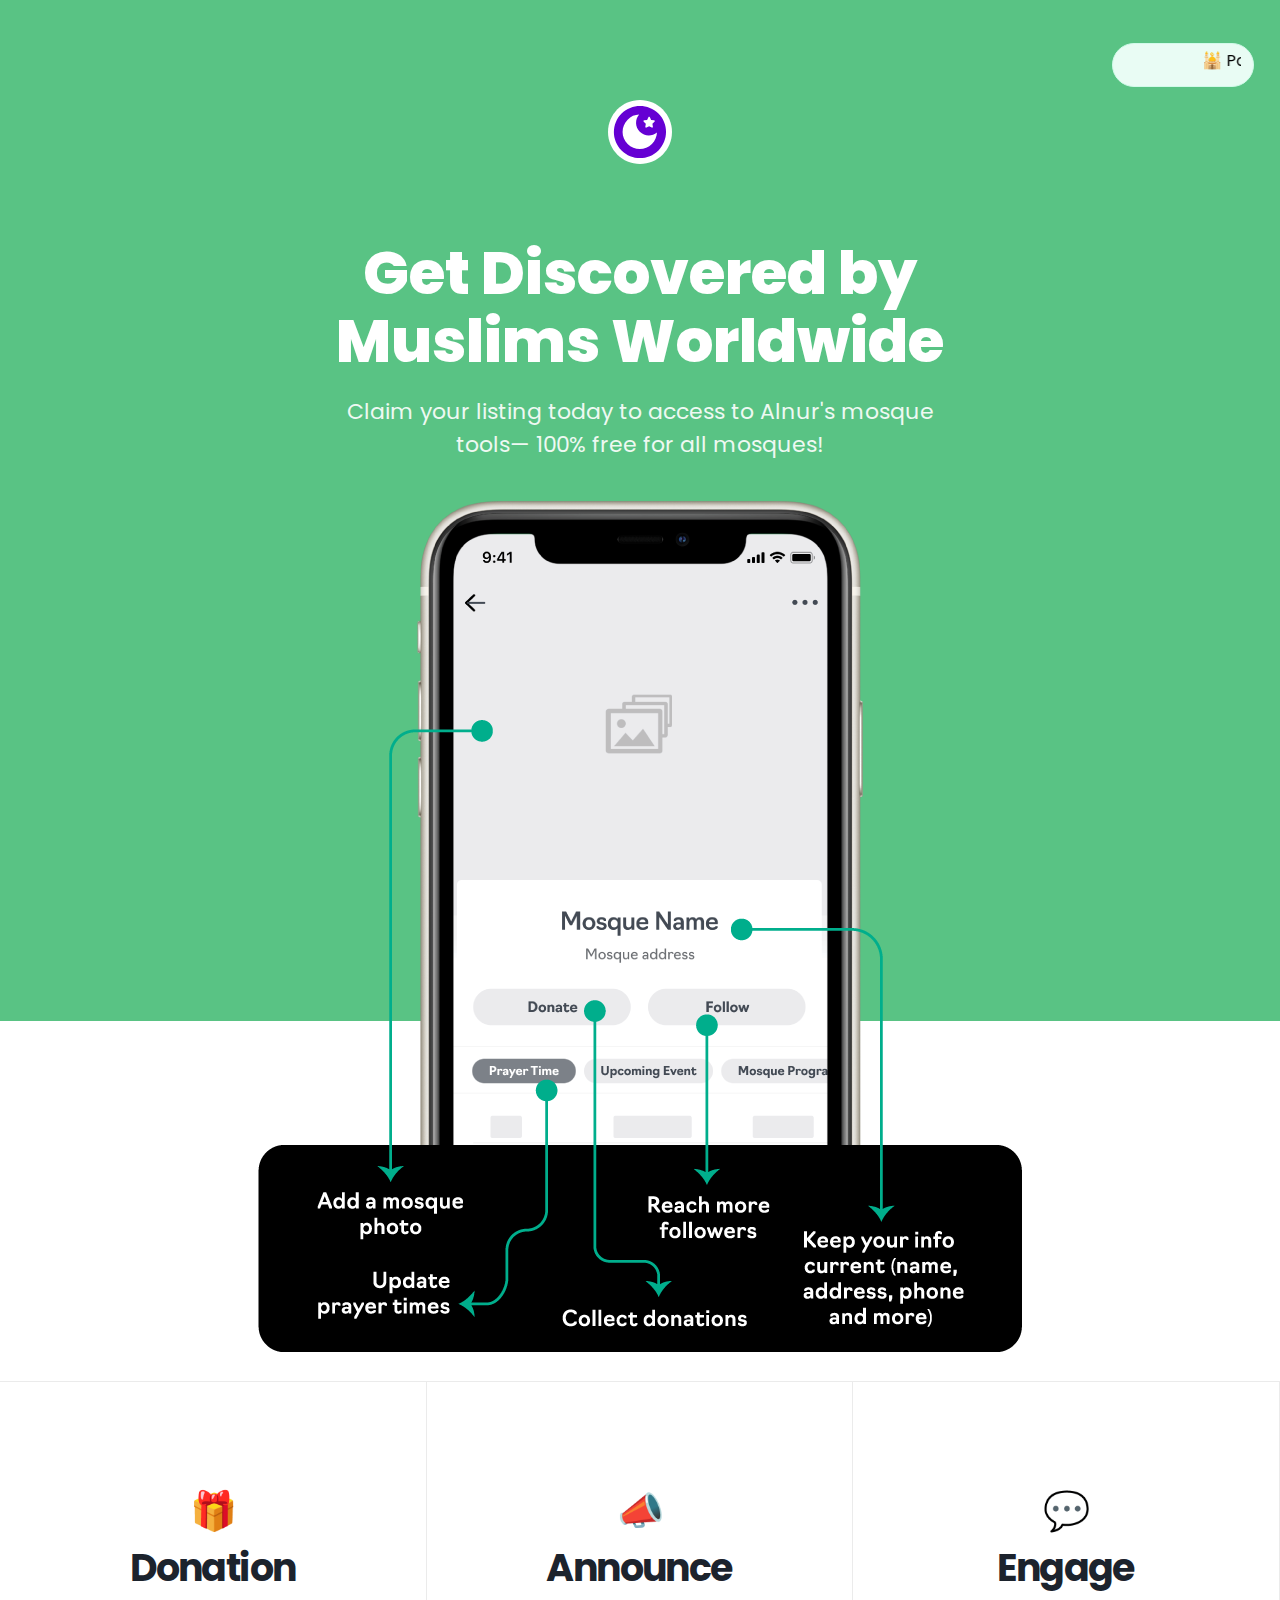
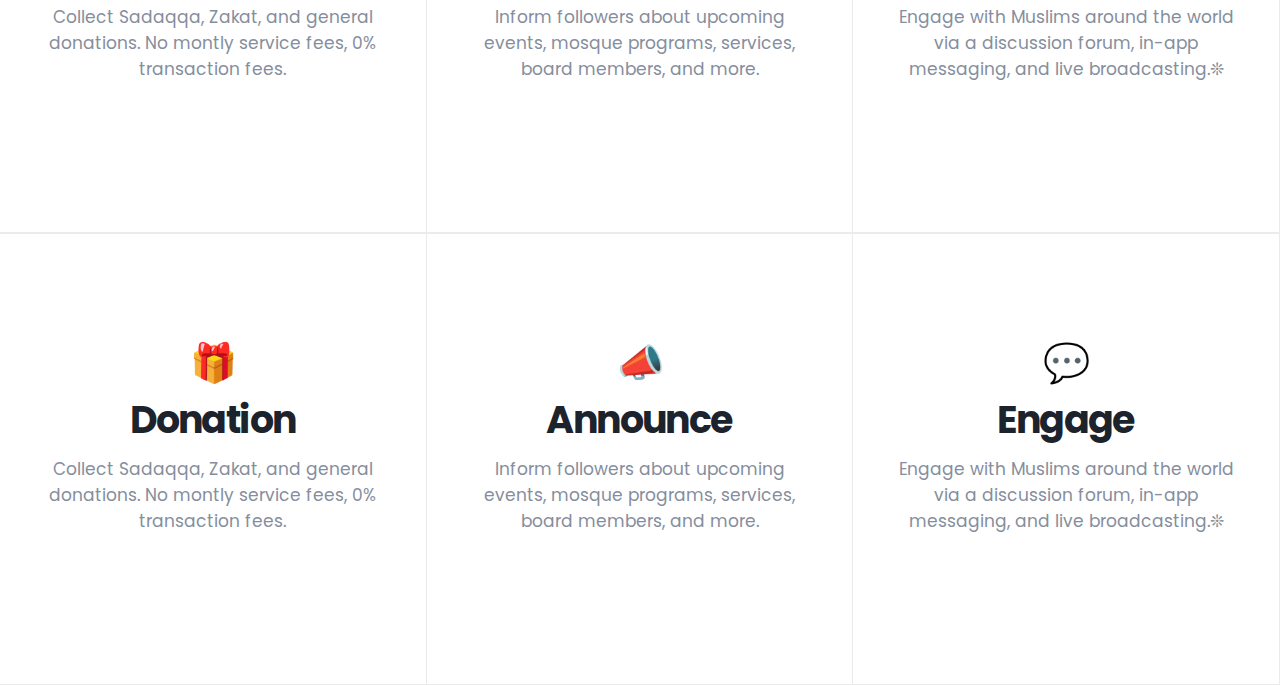
==== commit 059142a1: "SEO updates + Google Analytics" ====
--- a/mosque.html
+++ b/mosque.html
@@ -16,7 +16,7 @@
         <p></p>
        <a class="login-btn" href="#"><marquee behavior="scroll" direction="left" scrollamount="4">🕌 Portal Login</marquee></a>
     </header>
-    <section>
+    <section class="">
         <div class="container">
             <div class="logo">
                 <a href="./index.html">
@@ -77,49 +77,31 @@
 
     </div>
 
-    <div class="box">
-        <p class="subtitle">We’re social</p>
-        <h2 class="title">@teamAlnur</h2>
-        <div class="social-box">
-            <a href="http://facebook.com/teamalnur" class="fa fa-facebook" target="_self"></a>
-            <a href="https://twitter.com/teamalnur" class="fa fa-twitter" target="_self"></a>
-            <a href="https://instagram.com/teamalnur" class="fa fa-instagram" target="_self"></a>
-            <a href="https://www.linkedin.com/company/teamalnur" class="fa fa-linkedin"target="_self"></a>
+
+    <div class="box-container">
+
+        <div class="card">
+            <h1 class="title">🎁</h1>
+            <h1 class="title">Donation</h1>
+            <p class="desc">Collect Sadaqqa, Zakat, and general donations. No montly service fees, 0% transaction fees.</p>
         </div>
 
-        
+        <div class="card">
+            <h1 class="title">📣</h1>
+            <h1 class="title">Announce</h1>
+            <p class="desc">Inform followers about upcoming events, mosque programs, services, board members, and more.</p>
+            <div class="content">
+            </div>
+        </div>
 
-        <div class="fineprint">
-            <div class="copyright"><p> © 2021 SAFT LLC. <a href=""> Terms & Privacy </a></p> </div>
+        <div class="card">
+            <h1 class="title">💬</h1>
+            <h1 class="title">Engage</h1>
+            <p class="desc">Engage with Muslims around the world via a discussion forum, in-app messaging, and live broadcasting.❊</p>
+        </div>
 
-        </div>
-        
-        <div class="team-box">
-            <li>
-                <span>Hover</span>
-                <figure>
-                    <img class="image" src="./assets/images/foysol.png" />
-                </figure>
-            </li>
-            <li>
-                <span>Hover</span>
-                <figure>
-                    <img class="image" src="./assets/images/foysol.png" />
-                </figure>
-            </li>
-            <li>
-                <span>Hover</span>
-                <figure>
-                    <img class="image" src="./assets/images/foysol.png" />
-                </figure>
-            </li>
-            <li>
-                <span>Hover</span>
-                <figure>
-                    <img class="image" src="./assets/images/foysol.png" />
-                </figure>
-            </li>
-        </div>
+
     </div>
+
 </body>
 </html>--- a/css/style.css
+++ b/css/style.css
@@ -23,12 +23,43 @@
   font-family: "Poppins", sans-serif;
 }
 
+footer {
+  position: fixed;
+  left: 0;
+  bottom: 0;
+  width: 100%;
+  color: white;
+  text-align: center;
+  height: 48px;
+  background-color: #e9fcf4;
+  border: 1px solid #d2fae9;
+}
+
+@media (min-width: 939px) {
+  footer {
+    display: none;
+  }
+}
+
+footer a {
+  padding: 0px;
+  width: 100%;
+  display: block;
+  height: 48px;
+  padding-top: 8px;
+  color: #000;
+}
+
+footer a:hover {
+  background-color: #18b775;
+  color: #fff;
+}
+
 header {
   top: 40px;
-  left: 0;
-  position: absolute;
+  position: fixed;
   height: 50px;
-  width: 100%;
+  width: 98%;
   display: -webkit-box;
   display: -ms-flexbox;
   display: flex;
@@ -38,12 +69,12 @@
   -webkit-box-align: center;
       -ms-flex-align: center;
           align-items: center;
-  z-index: 1;
-}
-
-@media (min-width: 0px) and (max-width: 1023px) {
+  z-index: 999;
+}
+
+@media (max-width: 940px) {
   header {
-    display: none !important;
+    display: none;
   }
 }
 
@@ -59,22 +90,16 @@
 }
 
 header a {
-  position: fixed;
-  right: 32px;
   border-radius: 100px;
   padding: 0px;
-}
-
-header a marquee {
   background-color: #e9fcf4;
   border: 1px solid #d2fae9;
   border-radius: 100px;
-  padding-top: 8px;
-  padding-bottom: 6px;
+  padding: 4px 12px 6px 12px;
   color: #000;
 }
 
-header a marquee:hover {
+header a:hover {
   background-color: #18b775;
   border: 1px solid #18b775;
   color: #e9fcf4;
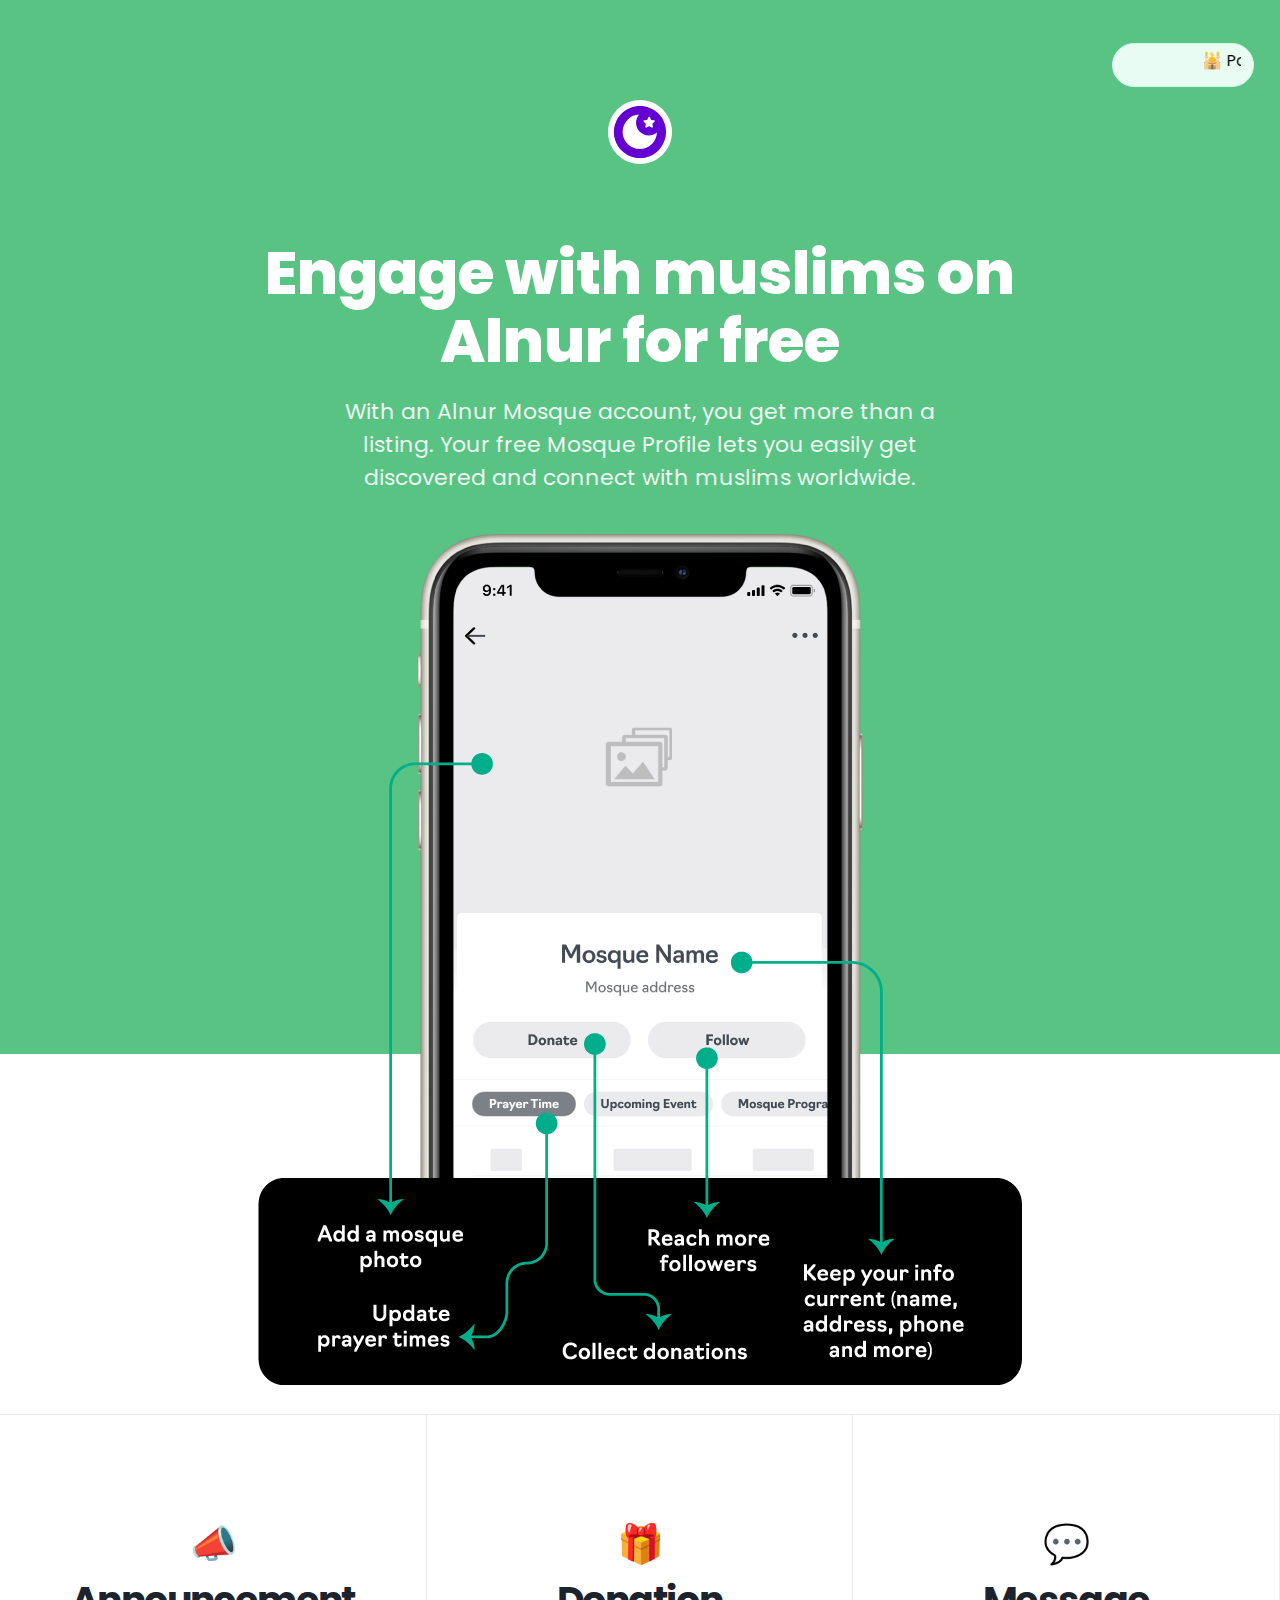
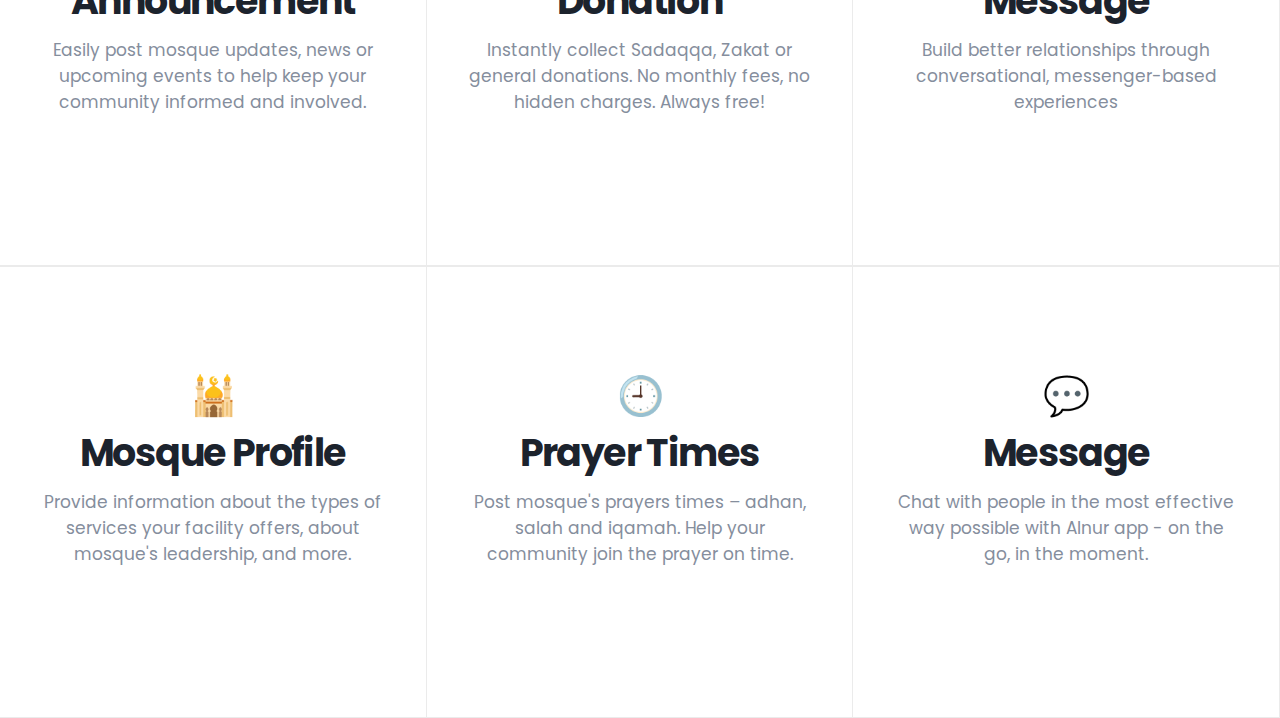
==== commit bf8e2d69: "Text updated" ====
--- a/mosque.html
+++ b/mosque.html
@@ -34,9 +34,9 @@
                 </svg></a>
             </div>
 
-            <h1 class="title">Get Discovered by Muslims Worldwide</h1>
+            <h1 class="title">Engage with muslims on Alnur for free</h1>
 
-            <p class="subtitle">Claim your listing today to access to Alnur's mosque tools— 100% free for all mosques!</p>
+            <p class="subtitle">With an Alnur Mosque account, you get more than a listing. Your free Mosque Profile lets you easily get discovered and connect with muslims worldwide.</p>
         </div>    
 
         <div class="container" style="height: 200px; margin-top: 360px">
@@ -54,24 +54,26 @@
     
     <div class="box-container">
 
-        <div class="card">
-            <h1 class="title">🎁</h1>
-            <h1 class="title">Donation</h1>
-            <p class="desc">Collect Sadaqqa, Zakat, and general donations. No montly service fees, 0% transaction fees.</p>
-        </div>
 
         <div class="card">
             <h1 class="title">📣</h1>
-            <h1 class="title">Announce</h1>
-            <p class="desc">Inform followers about upcoming events, mosque programs, services, board members, and more.</p>
+            <h1 class="title">Announcement</h1>
+            <p class="desc">Easily post mosque updates, news or upcoming events to help keep your community informed and involved.</p>
             <div class="content">
             </div>
         </div>
 
         <div class="card">
+            <h1 class="title">🎁</h1>
+            <h1 class="title">Donation</h1>
+            <p class="desc">Instantly collect Sadaqqa, Zakat or general donations. No monthly fees, no hidden charges. Always free!</p>
+        </div>
+
+
+        <div class="card">
             <h1 class="title">💬</h1>
-            <h1 class="title">Engage</h1>
-            <p class="desc">Engage with Muslims around the world via a discussion forum, in-app messaging, and live broadcasting.❊</p>
+            <h1 class="title">Message</h1>
+            <p class="desc">Build better relationships through conversational, messenger-based experiences</p>
         </div>
 
 
@@ -81,25 +83,25 @@
     <div class="box-container">
 
         <div class="card">
-            <h1 class="title">🎁</h1>
-            <h1 class="title">Donation</h1>
-            <p class="desc">Collect Sadaqqa, Zakat, and general donations. No montly service fees, 0% transaction fees.</p>
-        </div>
-
-        <div class="card">
-            <h1 class="title">📣</h1>
-            <h1 class="title">Announce</h1>
-            <p class="desc">Inform followers about upcoming events, mosque programs, services, board members, and more.</p>
+            <h1 class="title">🕌</h1>
+            <h1 class="title">Mosque Profile</h1>
+            <p class="desc">Provide information about the types of services your facility offers, about mosque's leadership, and more.</p>
             <div class="content">
             </div>
         </div>
 
         <div class="card">
-            <h1 class="title">💬</h1>
-            <h1 class="title">Engage</h1>
-            <p class="desc">Engage with Muslims around the world via a discussion forum, in-app messaging, and live broadcasting.❊</p>
+            <h1 class="title">🕘</h1>
+            <h1 class="title">Prayer Times</h1>
+            <p class="desc">Post mosque's prayers times – adhan, salah and iqamah. Help your community join the prayer on time. </p>
         </div>
 
+
+        <div class="card">
+            <h1 class="title">💬</h1>
+            <h1 class="title">Message</h1>
+            <p class="desc">Chat with people in the most effective way possible with Alnur app - on the go, in the moment. </p>
+        </div>
 
     </div>
 
